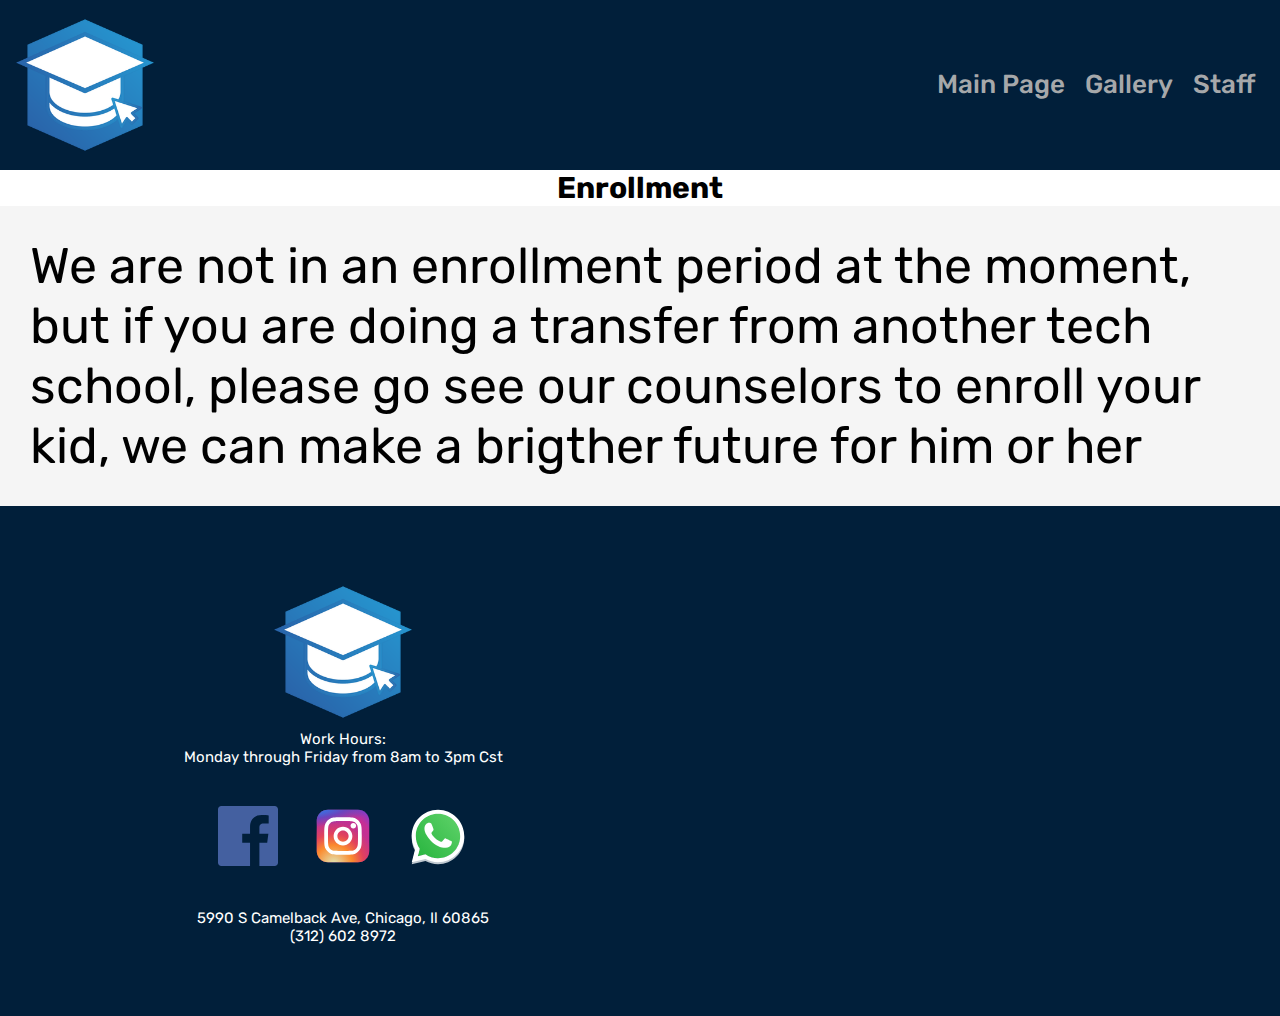
==== enrollment.html @ 842a8f63 "Cambios generales" ====
<!DOCTYPE html>
<html lang="en">
<head>
  <meta charset="UTF-8">
  <meta http-equiv="X-UA-Compatible" content="IE=edge">
  <meta name="viewport" content="width=device-width, initial-scale=1.0">
  <title>Enrollment</title>
  <link rel="stylesheet" href="./enrollment.css">
  <link rel="stylesheet" media="(min-width: 900px)" href="./enrollment-desktop.css">
  <link rel="preconnect" href="https://fonts.googleapis.com">
  <link rel="preconnect" href="https://fonts.gstatic.com" crossorigin>
  <link href="https://fonts.googleapis.com/css2?family=Rubik:wght@400;500;700&display=swap" rel="stylesheet">
</head>
<body>
  <header>
    <div class="logo-button">
      <img class="school-logo" src="./assets/school-logo.png" alt="">
      <button class="menu-button">
        <img class="three-lines" src="./assets/menu-lines.svg" alt="">
        <p>Menu</p>
      </button>
    </div>
    <nav class="nav-bar inactive">
      <ul>
        <li><a href="./index.html">Main Page</a></li>
        <li><a href="./gallery.html">Gallery</a></li>
        <li><a href="./staff.html">Staff</a></li>
      </ul>
    </nav>
  </header>
  <main>
    <section class="enrollment">
      <h1>Enrollment</h1>
      <div class="enroll-msg">
        <p>We are not in an enrollment period at the moment, but if you are doing a transfer from another tech school, please go see our counselors to enroll your kid, we can make a brigther future for him or her</p>
      </div>
    </section>
  </main>
  <footer>
    <div class="footer-info">
      <div class="footer-logo">
        <img src="./assets/school-logo.png" alt="">
      </div>
      <div class="contact-info">
        <p>Work Hours:</p>
        <p>Monday through Friday from 8am to 3pm Cst</p>
      </div>
      <div class="social-media">
        <a href="#"><img class="social-icons" src="./assets/facebook-color-svgrepo-com.svg" alt=""></a>
        <a href="#"><img class="social-icons" src="./assets/instagram-1-svgrepo-com.svg" alt=""></a>
        <a href="#"><img class="social-icons" src="./assets/whatsapp-svgrepo-com.svg" alt=""></a>
      </div>
      <div class="contact-info address">
        <p>5990 S Camelback Ave, Chicago, Il 60865</p>
        <p>(312) 602 8972</p>
      </div>
    </div>
    <iframe class="map" src="https://www.google.com/maps/embed?pb=!1m14!1m12!1m3!1d2974.895171803835!2d-87.62096409198244!3d41.78747278321556!2m3!1f0!2f0!3f0!3m2!1i1024!2i768!4f13.1!5e0!3m2!1sen!2sus!4v1681677209163!5m2!1sen!2sus" width="600" height="450" style="border:0;" allowfullscreen="" loading="lazy" referrerpolicy="no-referrer-when-downgrade"></iframe>
  </footer>
  <script src="./enrollment.js"></script>
</body>
</html>
---- enrollment.css ----
:root {
  --wp-admin-theme-color: #007cba;
  --wp-admin-theme-color--rgb: 0,124,186;
  --wp-admin-theme-color-darker-10: #006ba1;
  --wp-admin-theme-color-darker-10--rgb: 0,107,161;
  --wp-admin-theme-color-darker-20: #005a87;
  --wp-admin-theme-color-darker-20--rgb: 0,90,135;
  --wp-admin-border-width-focus: 2px;
  --wp-block-synced-color: #7a00df;
  --wp-block-synced-color--rgb: 122,0,223;
  --e-global-color-primary: #6EC1E4;
  --e-global-color-secondary: #54595F;
  --e-global-color-text: #7A7A7A;
  --e-global-color-accent: #61CE70;
}
*{
  padding: 0;
  margin: 0;
  box-sizing: border-box;
}
html{
  font-size: 62.5%;
  font-family: 'Rubik', sans-serif;
}
body{
  min-width: 425px;
  margin: 0 auto;
  height: auto;
}

/*Header*/
header{
  background-color: #011F3A;
}
.logo-button{
  display: flex;
  justify-content: space-between;
  padding: 10px;
  align-items: center;
}
.school-logo{
  width: 100px;
  height: auto;
}
.menu-button{
  padding: 10px;
  display: flex;
  justify-content: space-between;
  align-items: center;
  background-color: #074377;
  border: 2px rgb(43, 38, 38, 0.4) solid;
}
.menu-button:active{
  background-color: var(--wp-admin-theme-color);
}

.three-lines{
  width: 15px;
  height: auto;
  margin-right: 5px;
}
.nav-bar{
  display: flex;
  justify-content: center;
  padding: 15px;
}
.inactive{
  display: none;
}
.nav-bar ul{
  list-style: none;
}
.nav-bar ul li a{
  color: #a6a8aa;
  text-decoration: none;
  line-height: 40px;
  font-size: 2rem;
  font-weight: 500;
}

/*Main*/
.enrollment h1{
  text-align: center;
  font-size: 3rem;
}
.enroll-msg{
  padding: 30px;
  background-color: whitesmoke;
}
.enroll-msg p{
  font-size: 3rem;
}

/*Footer*/
footer{
  background-color: #011F3A;
  padding: 25px 15px;
  display: flex;
  flex-direction: column;
  justify-content: space-evenly;
  align-items: center;

}
.footer-info{
  display: flex;
  flex-direction: column;
  justify-content: center;
}
.footer-logo{
  align-self: center;
}
.footer-logo img{
  width: 100px;
  height: auto;
}
.contact-info p{
  color: white;
  font-size: 1.5rem;
  text-align: center;
}
.social-media{
  display: flex;
  justify-content: space-between;
  margin-top: 40px;
  margin-bottom: 40px;

}
.social-icons{
  width: 70px;
  height: auto;
}
.map{
  margin-top: 35px;
  width: 75vw;
  height: auto;
}
---- enrollment-desktop.css ----
/*Header*/
header{
  display: flex;
  justify-content: space-between;
  align-items: center;
}
.school-logo{
  width: 150px;
  height: auto;
  }
.menu-button{
  display: none;
}
.nav-bar{
  display: block;
}
.nav-bar ul{
  display: flex;
}
.nav-bar ul li{
  margin-left: 10px;
  margin-right: 10px;
}
.nav-bar ul li a{
  font-size: 2.6rem;
}
.nav-bar ul li a:hover{
  color: white;
}

/*Main*/
.enroll-msg p{
  font-size: 5rem;
}

/*Footer*/
footer{
  flex-direction: row;
  justify-content: space-evenly;
}
.footer-info{
  flex-direction: row;
}
.social-media{
  display: flex;
  justify-content: space-evenly;
  align-self: center;
  width: 100%;
}
.footer-logo img{
  width: 150px;
}
.social-icons{
  width: 60px;
}
.footer-info{
  display: flex;
  flex-direction: column;
  align-self: center;
}
/*map*/
.map{
  width: 425px;
  height:425px;
}
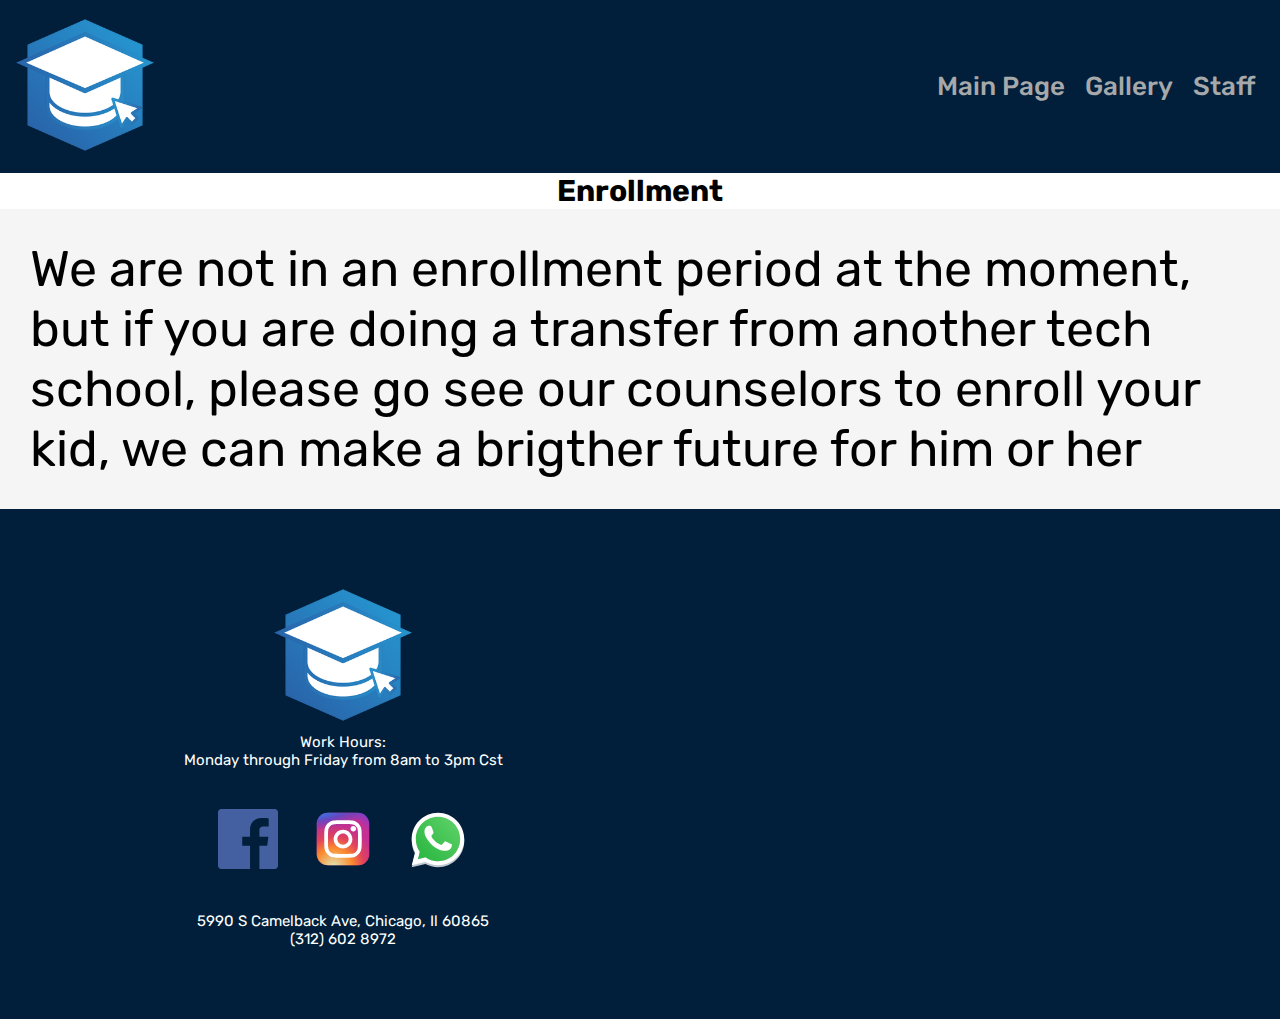
==== commit 07fbefdf: "Finalizing school website" ====
--- a/enrollment.html
+++ b/enrollment.html
@@ -14,7 +14,7 @@
 <body>
   <header>
     <div class="logo-button">
-      <img class="school-logo" src="./assets/school-logo.png" alt="">
+      <a href="./index.html"><img class="school-logo" src="./assets/school-logo.png" alt="School Logo"></a>
       <button class="menu-button">
         <img class="three-lines" src="./assets/menu-lines.svg" alt="">
         <p>Menu</p>
